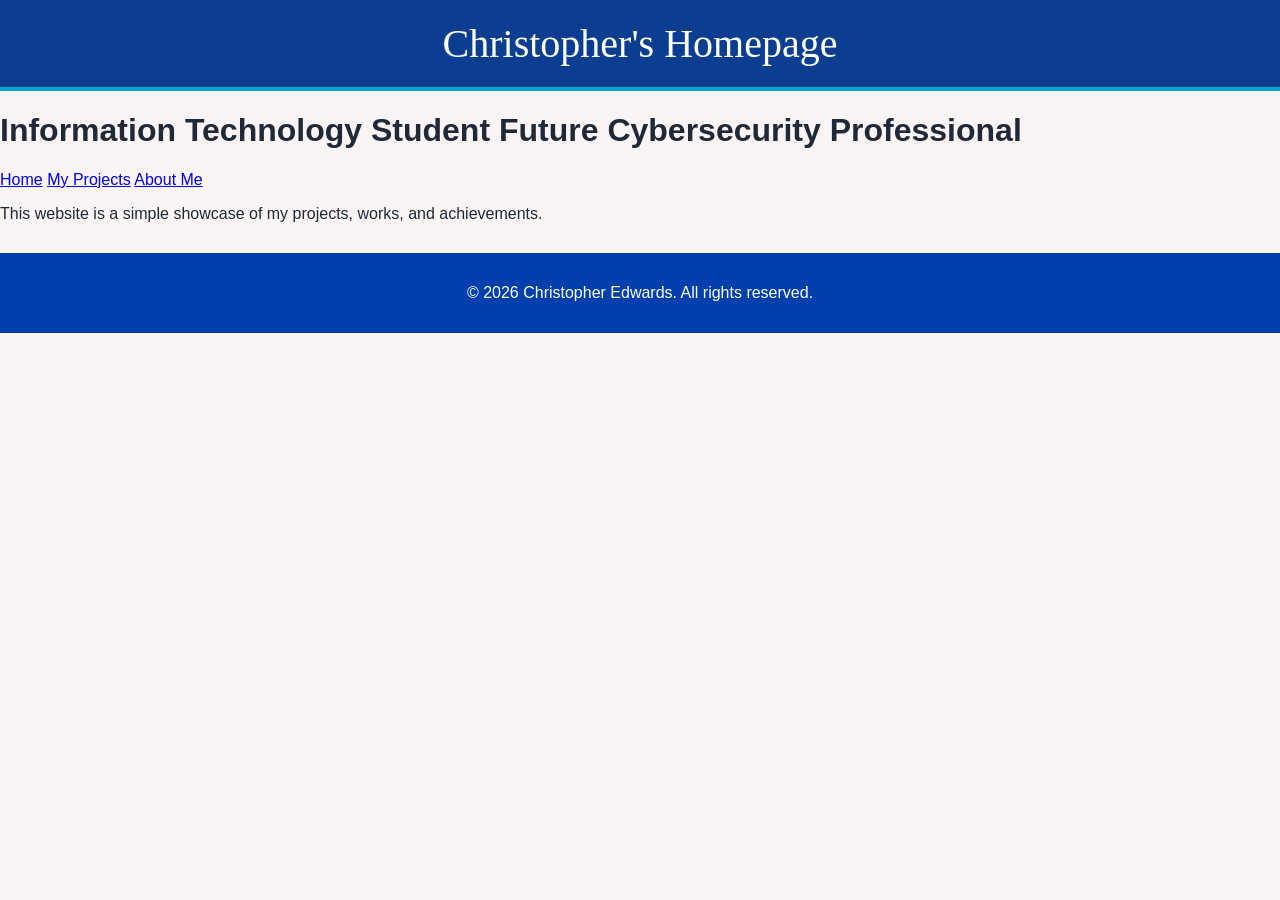
==== index.html @ c864b797 "Change9" ====
<!DOCTYPE html>
<html lang="en">
<head>
    <meta charset="UTF-8">
    <meta name="viewport" content="width=device-width, initial-scale=1.0">
    <link rel="stylesheet" href="styles.css">
    <title class="section">Christopher Edwards</title>
</head>
<body>
    <header>Christopher's Homepage</header>
    <h1>Information Technology Student Future Cybersecurity Professional</h1>
    <a href="index.html">Home</a>
    <a href="projects.html">My Projects</a>
    <a href="about.html">About Me</a>
</body>
 <p>This website is a simple showcase of my projects, works, and achievements.</p>
<footer>
    <p>&copy; 2026 Christopher Edwards. All rights reserved.</p>
</footer>
</html>
---- styles.css ----
body {
    font-family: 'Cursive', Helvetica, sans-serif;
    background-color: #fbf4f4;
    color: #1f2937;
    margin: 0;
    padding: 0;
}

header {
    background-color: #0b3d91;
    color: white;
    text-align: center;
    padding: 20px;
    border-bottom: 4px solid #00a8cc;font-family: 'brush script mt', cursive;Font-size: 2.5em;
}

nav {
    background-color: #00a8cc;
    padding: 15px;
    text-align: center;
}

nav a {
    color: white;
    text-decoration: none;
    margin: 0 15px;
    font-weight: bold;
}

nav a:hover {
    color: #ffd166;
}

.section {
    background-color: white;
    margin: 20px;
    padding: 20px;
    border: 2px solid #0b3d91;
    border-radius: 8px;
}

#welcome {
    color: #0b3d91;
    font-size: 2em;
}

footer {
    background-color: #003fac;
    color: white;
    text-align: center;
    padding: 15px;
    margin-top: 30px;
}
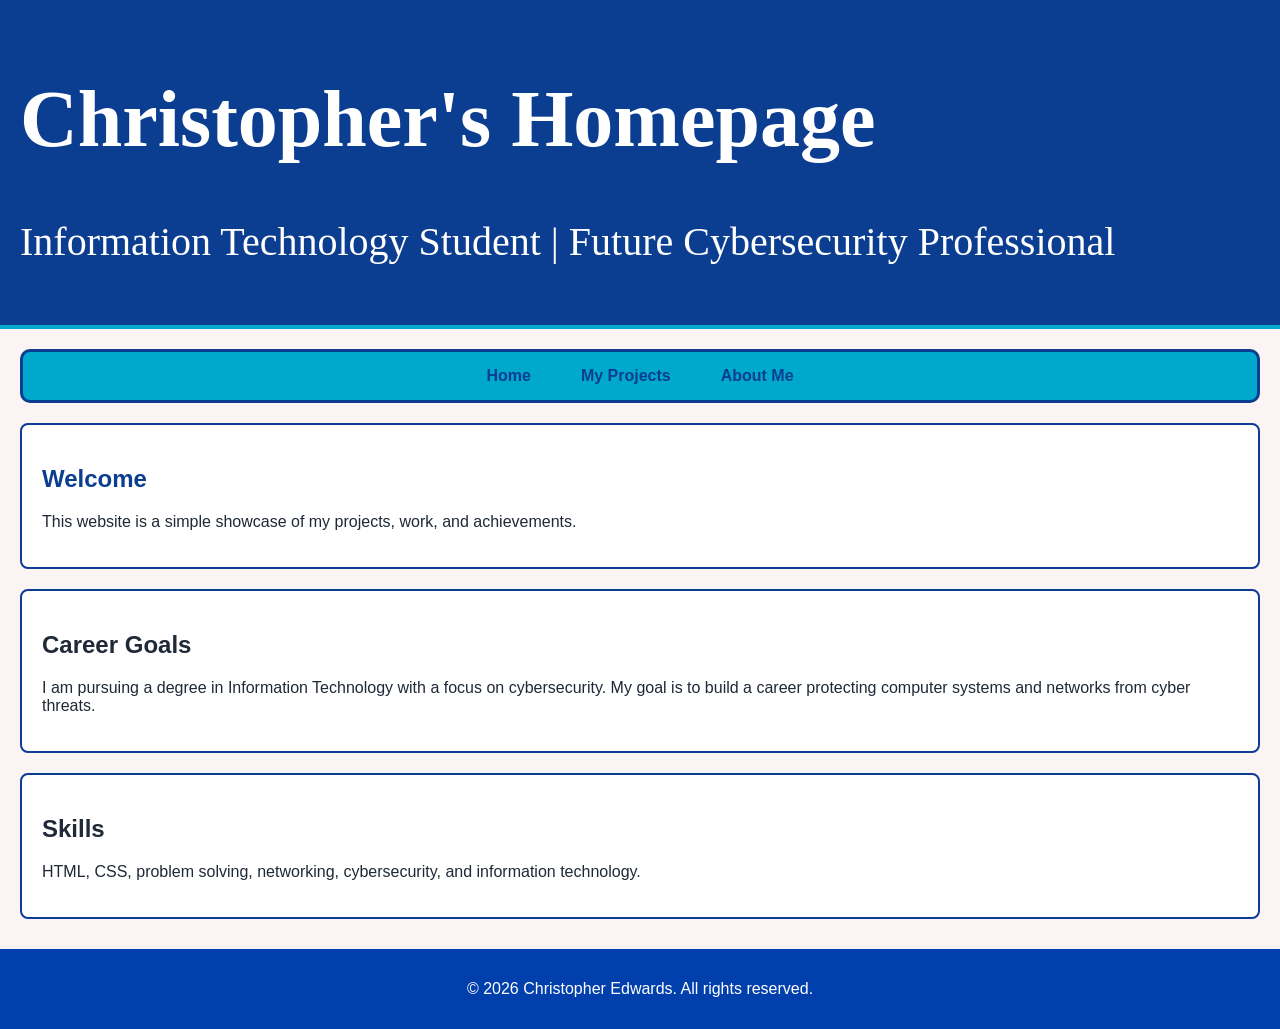
==== commit 23f7b0df: "change11" ====
--- a/index.html
+++ b/index.html
@@ -3,18 +3,55 @@
 <head>
     <meta charset="UTF-8">
     <meta name="viewport" content="width=device-width, initial-scale=1.0">
+    <title>Christopher Edwards</title>
     <link rel="stylesheet" href="styles.css">
-    <title class="section">Christopher Edwards</title>
 </head>
+
 <body>
-    <header>Christopher's Homepage</header>
-    <h1>Information Technology Student Future Cybersecurity Professional</h1>
+
+<header>
+    <h1>Christopher's Homepage</h1>
+    <p>Information Technology Student | Future Cybersecurity Professional</p>
+</header>
+
+<nav>
     <a href="index.html">Home</a>
     <a href="projects.html">My Projects</a>
     <a href="about.html">About Me</a>
-</body>
- <p>This website is a simple showcase of my projects, works, and achievements.</p>
+</nav>
+
+<main class="container">
+
+    <section class="section">
+        <h2 id="welcome">Welcome</h2>
+        <p>
+            This website is a simple showcase of my projects,
+            work, and achievements.
+        </p>
+    </section>
+
+    <section class="section">
+        <h2>Career Goals</h2>
+        <p>
+            I am pursuing a degree in Information Technology with
+            a focus on cybersecurity. My goal is to build a career
+            protecting computer systems and networks from cyber threats.
+        </p>
+    </section>
+
+    <section class="section">
+        <h2>Skills</h2>
+        <p>
+            HTML, CSS, problem solving, networking, cybersecurity,
+            and information technology.
+        </p>
+    </section>
+
+</main>
+
 <footer>
     <p>&copy; 2026 Christopher Edwards. All rights reserved.</p>
 </footer>
+
+</body>
 </html>
--- a/styles.css
+++ b/styles.css
@@ -9,19 +9,28 @@
 header {
     background-color: #0b3d91;
     color: white;
-    text-align: center;
     padding: 20px;
-    border-bottom: 4px solid #00a8cc;font-family: 'brush script mt', cursive;Font-size: 2.5em;
+    border-bottom: 4px solid #00a8cc;
+    font-family: 'brush script mt', cursive;
+    Font-size: 2.5em;
 }
 
-nav {
+ nav {
     background-color: #00a8cc;
     padding: 15px;
-    text-align: center;
+    border: 3px solid #0b3d91;
+    border-radius: 10px;
+    margin: 20px;
+
+    display: flex;
+    justify-content: center;
+    gap: 20px;
+    flex-wrap: wrap;
 }
 
 nav a {
-    color: white;
+    
+    color: #0b3d91;
     text-decoration: none;
     margin: 0 15px;
     font-weight: bold;
@@ -41,7 +50,7 @@
 
 #welcome {
     color: #0b3d91;
-    font-size: 2em;
+    font-size: 1.5em;
 }
 
 footer {
@@ -52,3 +61,13 @@
     margin-top: 30px;
 }
 
+@media (min-width: 768px) {
+    .container {
+        grid-template-columns: repeat(2, 1fr);
+    }
+
+    @media (min-width: 1200px) {
+    .container {
+        grid-template-columns: repeat(3, 1fr);
+    }
+
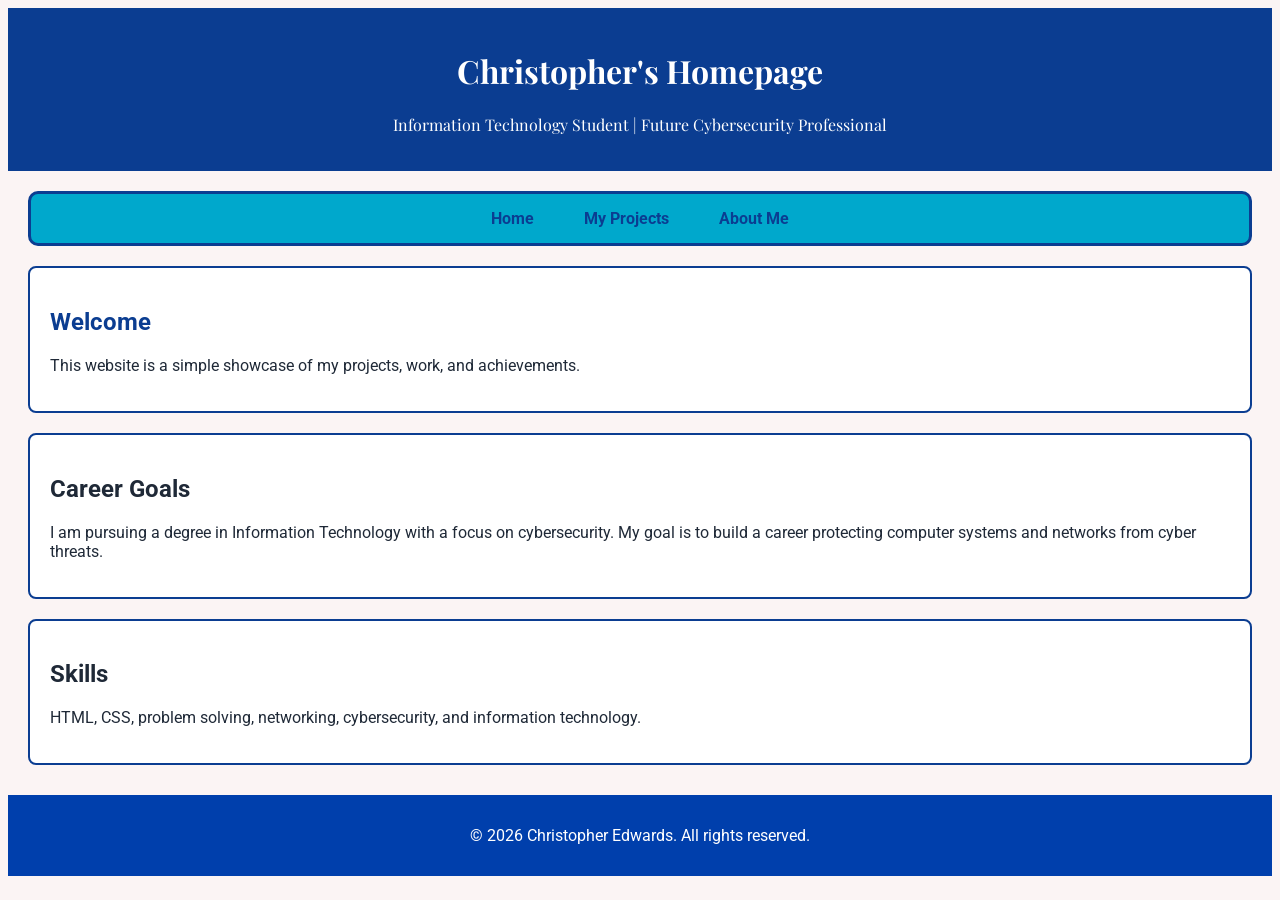
==== commit d704c99f: "Change12" ====
--- a/index.html
+++ b/index.html
@@ -4,6 +4,9 @@
     <meta charset="UTF-8">
     <meta name="viewport" content="width=device-width, initial-scale=1.0">
     <title>Christopher Edwards</title>
+    <link rel="preconnect" href="https://fonts.googleapis.com">
+<link rel="preconnect" href="https://fonts.gstatic.com" crossorigin>
+<link href="https://fonts.googleapis.com/css2?family=Roboto:wght@400;700&family=Playfair+Display:wght@700&display=swap" rel="stylesheet">
     <link rel="stylesheet" href="styles.css">
 </head>
 
--- a/styles.css
+++ b/styles.css
@@ -1,18 +1,15 @@
 body {
-    font-family: 'Cursive', Helvetica, sans-serif;
+    font-family: "Roboto", sans-serif;
     background-color: #fbf4f4;
     color: #1f2937;
-    margin: 0;
-    padding: 0;
 }
 
 header {
+    font-family: "Playfair Display", serif;
     background-color: #0b3d91;
     color: white;
+    text-align: center;
     padding: 20px;
-    border-bottom: 4px solid #00a8cc;
-    font-family: 'brush script mt', cursive;
-    Font-size: 2.5em;
 }
 
  nav {
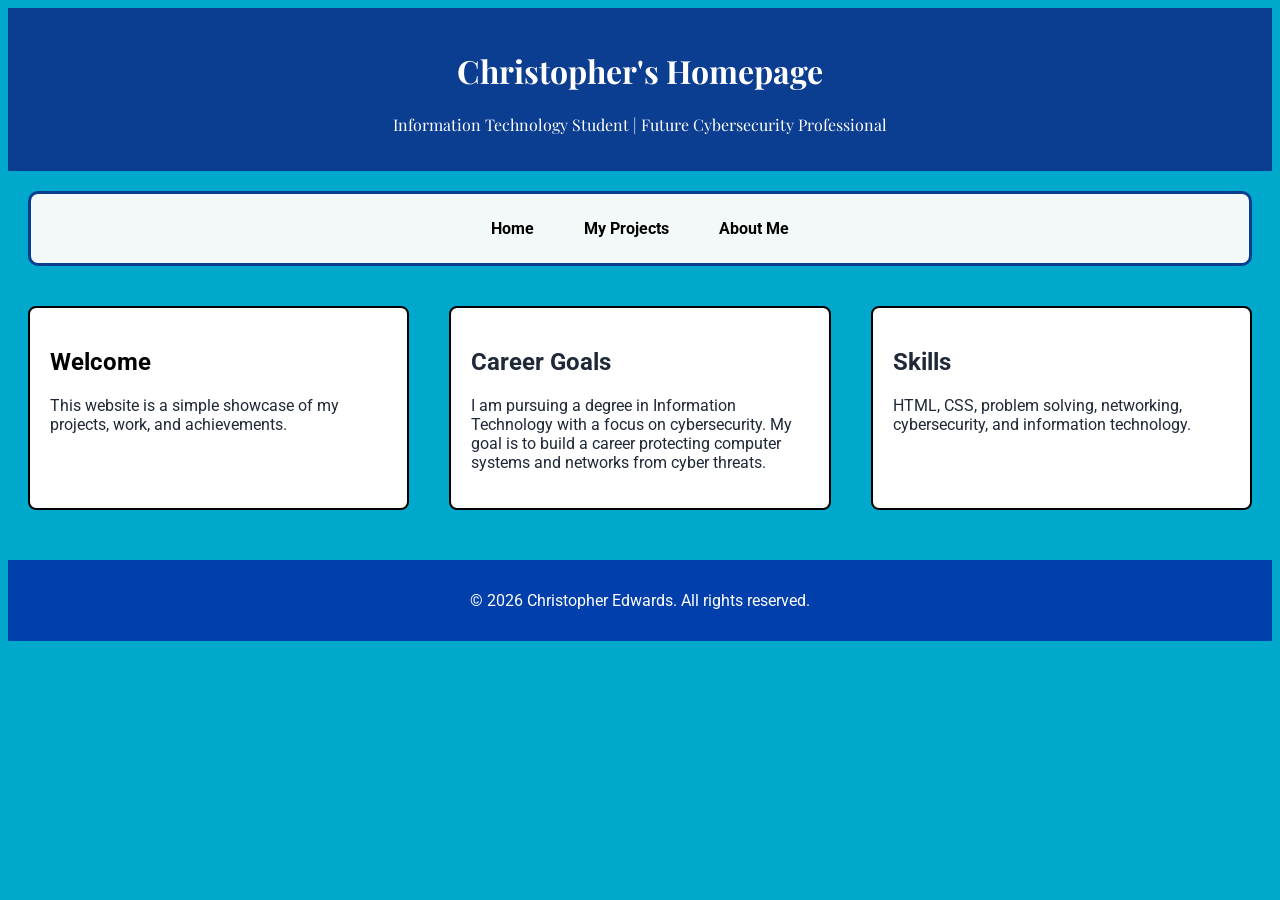
==== commit 94c7b9eb: "format" ====
--- a/index.html
+++ b/index.html
@@ -1,60 +1,64 @@
 <!DOCTYPE html>
 <html lang="en">
+
 <head>
     <meta charset="UTF-8">
     <meta name="viewport" content="width=device-width, initial-scale=1.0">
     <title>Christopher Edwards</title>
     <link rel="preconnect" href="https://fonts.googleapis.com">
-<link rel="preconnect" href="https://fonts.gstatic.com" crossorigin>
-<link href="https://fonts.googleapis.com/css2?family=Roboto:wght@400;700&family=Playfair+Display:wght@700&display=swap" rel="stylesheet">
+    <link rel="preconnect" href="https://fonts.gstatic.com" crossorigin>
+    <link
+        href="https://fonts.googleapis.com/css2?family=Roboto:wght@400;700&family=Playfair+Display:wght@700&display=swap"
+        rel="stylesheet">
     <link rel="stylesheet" href="styles.css">
 </head>
 
 <body>
 
-<header>
-    <h1>Christopher's Homepage</h1>
-    <p>Information Technology Student | Future Cybersecurity Professional</p>
-</header>
+    <header>
+        <h1>Christopher's Homepage</h1>
+        <p>Information Technology Student | Future Cybersecurity Professional</p>
+    </header>
 
-<nav>
-    <a href="index.html">Home</a>
-    <a href="projects.html">My Projects</a>
-    <a href="about.html">About Me</a>
-</nav>
+    <nav>
+        <a href="index.html">Home</a>
+        <a href="projects.html">My Projects</a>
+        <a href="about.html">About Me</a>
+    </nav>
 
-<main class="container">
+    <main class="container">
 
-    <section class="section">
-        <h2 id="welcome">Welcome</h2>
-        <p>
-            This website is a simple showcase of my projects,
-            work, and achievements.
-        </p>
-    </section>
+        <section class="section">
+            <h2 id="welcome">Welcome</h2>
+            <p>
+                This website is a simple showcase of my projects,
+                work, and achievements.
+            </p>
+        </section>
 
-    <section class="section">
-        <h2>Career Goals</h2>
-        <p>
-            I am pursuing a degree in Information Technology with
-            a focus on cybersecurity. My goal is to build a career
-            protecting computer systems and networks from cyber threats.
-        </p>
-    </section>
+        <section class="section">
+            <h2>Career Goals</h2>
+            <p>
+                I am pursuing a degree in Information Technology with
+                a focus on cybersecurity. My goal is to build a career
+                protecting computer systems and networks from cyber threats.
+            </p>
+        </section>
 
-    <section class="section">
-        <h2>Skills</h2>
-        <p>
-            HTML, CSS, problem solving, networking, cybersecurity,
-            and information technology.
-        </p>
-    </section>
+        <section class="section">
+            <h2>Skills</h2>
+            <p>
+                HTML, CSS, problem solving, networking, cybersecurity,
+                and information technology.
+            </p>
+        </section>
 
-</main>
+    </main>
 
-<footer>
-    <p>&copy; 2026 Christopher Edwards. All rights reserved.</p>
-</footer>
+    <footer>
+        <p>&copy; 2026 Christopher Edwards. All rights reserved.</p>
+    </footer>
 
 </body>
+
 </html>
--- a/styles.css
+++ b/styles.css
@@ -1,6 +1,6 @@
 body {
     font-family: "Roboto", sans-serif;
-    background-color: #fbf4f4;
+    background-color: #00a8cc;
     color: #1f2937;
 }
 
@@ -10,15 +10,15 @@
     color: white;
     text-align: center;
     padding: 20px;
+    border-radius: 10x;
 }
 
  nav {
-    background-color: #00a8cc;
+    background-color: #f3f8f9;
     padding: 15px;
     border: 3px solid #0b3d91;
     border-radius: 10px;
     margin: 20px;
-
     display: flex;
     justify-content: center;
     gap: 20px;
@@ -26,27 +26,36 @@
 }
 
 nav a {
-    
-    color: #0b3d91;
+    color: black;
     text-decoration: none;
-    margin: 0 15px;
     font-weight: bold;
+    padding: 10px 15px;
+    border-radius: 5px;
 }
 
-nav a:hover {
-    color: #ffd166;
+
+nav a:hover,
+nav a:focus {
+    color: #0b3d91;
+    text-decoration: underline;
 }
 
 .section {
     background-color: white;
     margin: 20px;
     padding: 20px;
-    border: 2px solid #0b3d91;
+    border: 2px solid #000000;
     border-radius: 8px;
 }
 
+.section:hover {
+    transform: scale(1.05);
+    box-shadow: 0 8px 20px black;
+    background-color: #00a8cc;
+    transition:transform 0.3s ease, box-shadow 0.3s ease;
+}
 #welcome {
-    color: #0b3d91;
+    color: #000000;
     font-size: 1.5em;
 }
 
@@ -58,13 +67,58 @@
     margin-top: 30px;
 }
 
+.container {
+    display: grid;
+}
 @media (min-width: 768px) {
     .container {
         grid-template-columns: repeat(2, 1fr);
     }
+}
 
     @media (min-width: 1200px) {
     .container {
         grid-template-columns: repeat(3, 1fr);
     }
+}
 
+form {
+    margin-top: 20px;
+}
+
+label {
+    font-weight: bold;
+}
+
+input,
+textarea {
+    width: 100%;
+    padding: 10px;
+    margin-top: 5px;
+    margin-bottom: 15px;
+    border: 2px solid #0b3d91;
+    border-radius: 5px;
+}
+
+fieldset {
+    border: 2px solid #0b3d91;
+    padding: 20px;
+}
+
+legend {
+    font-weight: bold;
+}
+
+button {
+    background: #0b3d91;
+    color: white;
+    border: none;
+    padding: 10px 20px;
+    cursor: pointer;
+}
+
+button:hover,
+button:focus {
+    background: #00a8cc;
+}
+
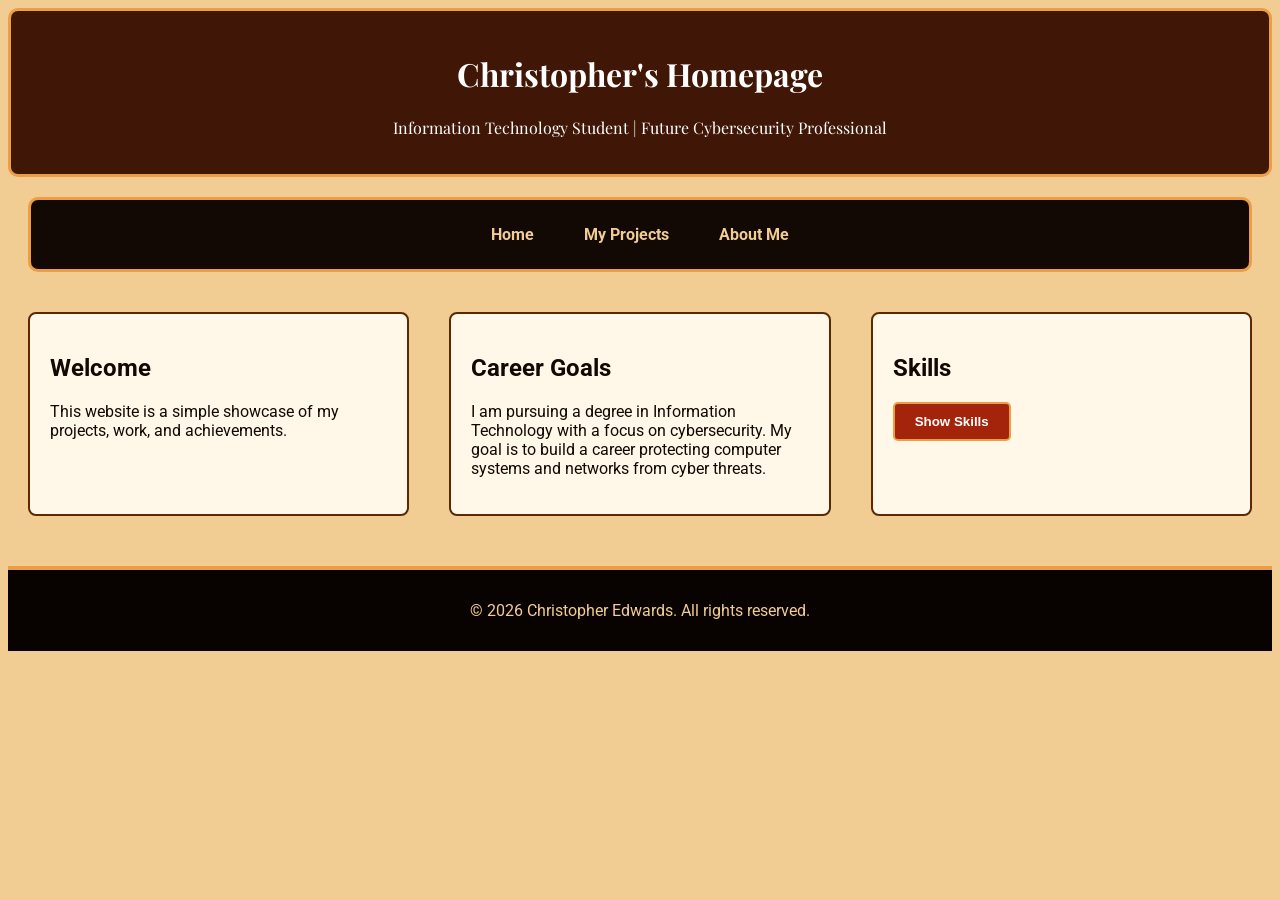
==== commit 77e7f457: "main" ====
--- a/index.html
+++ b/index.html
@@ -46,12 +46,22 @@
         </section>
 
         <section class="section">
-            <h2>Skills</h2>
-            <p>
-                HTML, CSS, problem solving, networking, cybersecurity,
-                and information technology.
-            </p>
-        </section>
+    <h2>Skills</h2>
+
+    <button
+        type="button"
+        id="skillsButton"
+        aria-expanded="false"
+        aria-controls="skillsText">
+        Show Skills
+    </button>
+
+    <p id="skillsText" hidden>
+        HTML, CSS, JavaScript, problem solving,
+        networking, cybersecurity,
+        and information technology.
+    </p>
+</section>
 
     </main>
 
--- a/styles.css
+++ b/styles.css
@@ -1,22 +1,36 @@
+:root {
+    --oxidized-iron: #a4240b;
+    --pitch-black: #120804;
+    --spicy-paprika: #d1612b;
+    --golden-apricot: #eb9e44;
+    --pitch-black-2: #080301;
+    --rich-mahogany: #401706;
+    --rusty-spice: #ba3413;
+    --dark-walnut: #5d2905;
+    --apricot-cream: #f2cd93;
+    --chocolate-brown: #94541a;
+}
+
 body {
     font-family: "Roboto", sans-serif;
-    background-color: #00a8cc;
-    color: #1f2937;
+    background-color: var(--apricot-cream);
+    color: var(--pitch-black);
 }
 
 header {
     font-family: "Playfair Display", serif;
-    background-color: #0b3d91;
+    background-color: var(--rich-mahogany);
     color: white;
     text-align: center;
     padding: 20px;
-    border-radius: 10x;
+    border: 3px solid var(--golden-apricot);
+    border-radius: 10px;
 }
 
- nav {
-    background-color: #f3f8f9;
+nav {
+    background-color: var(--pitch-black);
     padding: 15px;
-    border: 3px solid #0b3d91;
+    border: 3px solid var(--golden-apricot);
     border-radius: 10px;
     margin: 20px;
     display: flex;
@@ -26,57 +40,60 @@
 }
 
 nav a {
-    color: black;
+    color: var(--apricot-cream);
     text-decoration: none;
     font-weight: bold;
     padding: 10px 15px;
     border-radius: 5px;
 }
 
-
 nav a:hover,
 nav a:focus {
-    color: #0b3d91;
+    background-color: var(--golden-apricot);
+    color: var(--pitch-black);
     text-decoration: underline;
 }
 
 .section {
-    background-color: white;
+    background-color: #fff8e8;
     margin: 20px;
     padding: 20px;
-    border: 2px solid #000000;
+    border: 2px solid var(--dark-walnut);
     border-radius: 8px;
 }
 
 .section:hover {
     transform: scale(1.05);
-    box-shadow: 0 8px 20px black;
-    background-color: #00a8cc;
-    transition:transform 0.3s ease, box-shadow 0.3s ease;
+    box-shadow: 0 8px 20px var(--pitch-black);
+    background-color: var(--golden-apricot);
+    transition: transform 0.3s ease, box-shadow 0.3s ease;
 }
+
 #welcome {
-    color: #000000;
+    color: var(--pitch-black);
     font-size: 1.5em;
 }
 
 footer {
-    background-color: #003fac;
-    color: white;
+    background-color: var(--pitch-black-2);
+    color: var(--apricot-cream);
     text-align: center;
     padding: 15px;
     margin-top: 30px;
+    border-top: 4px solid var(--golden-apricot);
 }
 
 .container {
     display: grid;
 }
+
 @media (min-width: 768px) {
     .container {
         grid-template-columns: repeat(2, 1fr);
     }
 }
 
-    @media (min-width: 1200px) {
+@media (min-width: 1200px) {
     .container {
         grid-template-columns: repeat(3, 1fr);
     }
@@ -96,29 +113,47 @@
     padding: 10px;
     margin-top: 5px;
     margin-bottom: 15px;
-    border: 2px solid #0b3d91;
+    border: 2px solid var(--dark-walnut);
     border-radius: 5px;
+    background-color: #fff8e8;
+    color: var(--pitch-black);
+}
+
+input:focus,
+textarea:focus {
+    outline: 3px solid var(--oxidized-iron);
+    outline-offset: 2px;
 }
 
 fieldset {
-    border: 2px solid #0b3d91;
+    border: 2px solid var(--dark-walnut);
     padding: 20px;
 }
 
 legend {
     font-weight: bold;
+    color: var(--rich-mahogany);
 }
 
 button {
-    background: #0b3d91;
+    background: var(--oxidized-iron);
     color: white;
-    border: none;
+    border: 2px solid var(--golden-apricot);
     padding: 10px 20px;
     cursor: pointer;
+    border-radius: 5px;
+    font-weight: bold;
 }
 
 button:hover,
 button:focus {
-    background: #00a8cc;
+    background: var(--golden-apricot);
+    color: var(--pitch-black);
 }
 
+@media (prefers-reduced-motion: reduce) {
+    .section:hover {
+        transform: none;
+        transition: none;
+    }
+}
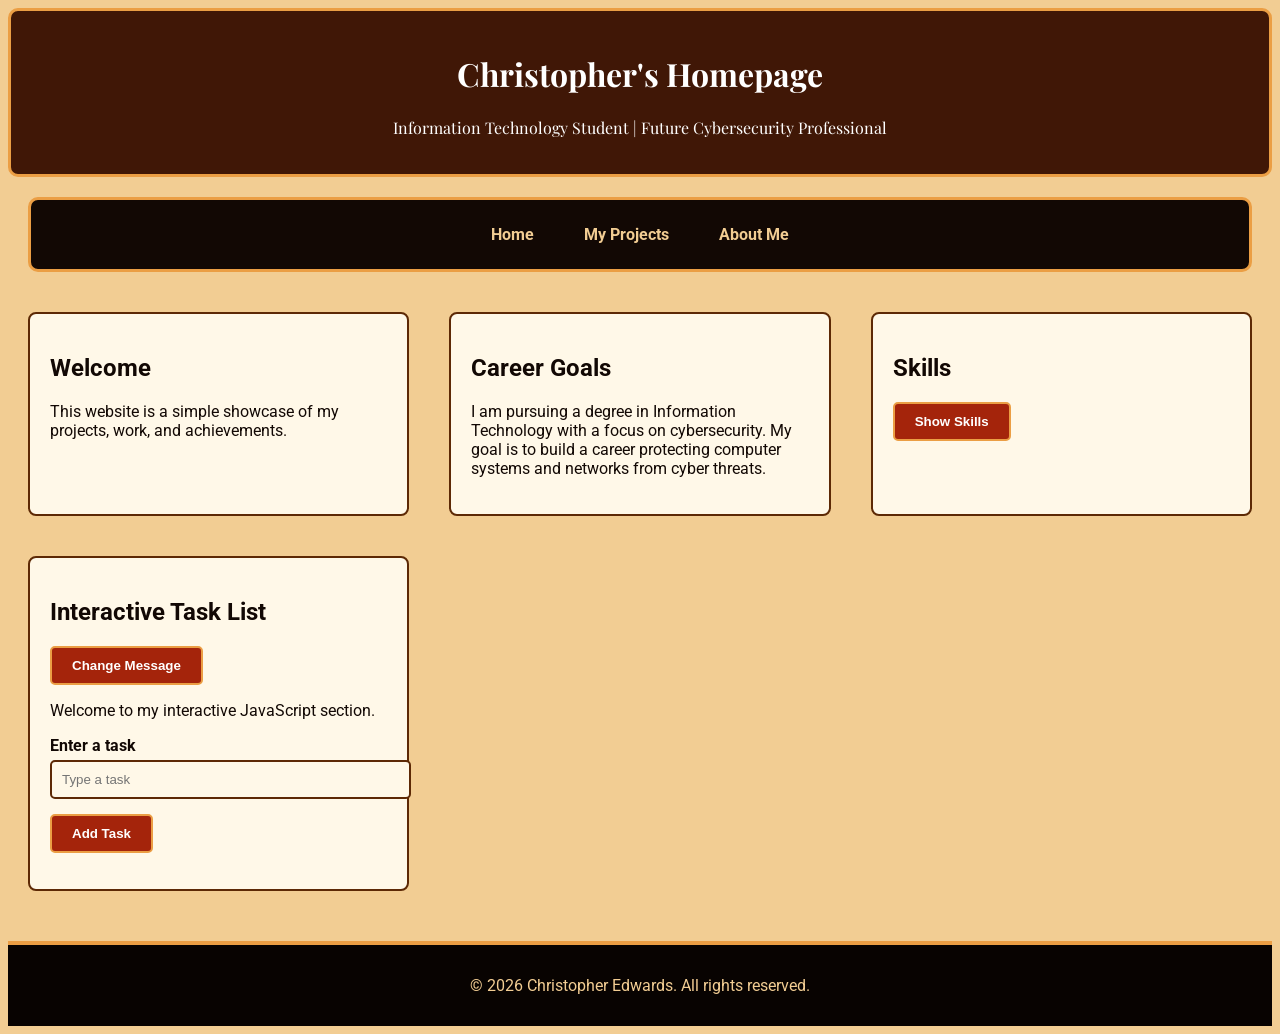
==== commit 43be35eb: "change24" ====
--- a/index.html
+++ b/index.html
@@ -46,21 +46,37 @@
         </section>
 
         <section class="section">
-    <h2>Skills</h2>
+            <h2>Skills</h2>
 
-    <button
-        type="button"
-        id="skillsButton"
-        aria-expanded="false"
-        aria-controls="skillsText">
-        Show Skills
+            <button type="button" id="skillsButton" aria-expanded="false" aria-controls="skillsText">
+                Show Skills
+            </button>
+
+            <p id="skillsText" hidden>
+                HTML, CSS, JavaScript, problem solving,
+                networking, cybersecurity,
+                and information technology.
+            </p>
+        </section>
+        <section class="section">
+    <h2>Interactive Task List</h2>
+
+    <button type="button" id="changeTextButton">
+        Change Message
     </button>
 
-    <p id="skillsText" hidden>
-        HTML, CSS, JavaScript, problem solving,
-        networking, cybersecurity,
-        and information technology.
+    <p id="messageText">
+        Welcome to my interactive JavaScript section.
     </p>
+
+    <label for="taskInput">Enter a task</label>
+    <input type="text" id="taskInput" placeholder="Type a task">
+
+    <button type="button" id="addTaskButton">
+        Add Task
+    </button>
+
+    <ul id="taskList"></ul>
 </section>
 
     </main>
@@ -68,7 +84,7 @@
     <footer>
         <p>&copy; 2026 Christopher Edwards. All rights reserved.</p>
     </footer>
-
+    <script src="script.js"></script>
 </body>
 
 </html>
--- a/styles.css
+++ b/styles.css
@@ -151,9 +151,30 @@
     color: var(--pitch-black);
 }
 
+button:focus {
+    outline: 3px solid #000000;
+    outline-offset: 3px;
+}
+
 @media (prefers-reduced-motion: reduce) {
     .section:hover {
         transform: none;
         transition: none;
     }
+}
+
+.error-message {
+    color: #b00020;
+    font-weight: bold;
+    margin-top: -10px;
+    margin-bottom: 15px;
+}
+
+input[aria-invalid="true"],
+textarea[aria-invalid="true"] {
+    border: 3px solid #b00020;
+}
+
+#skillsButton {
+    margin-bottom: 15px;
 }
